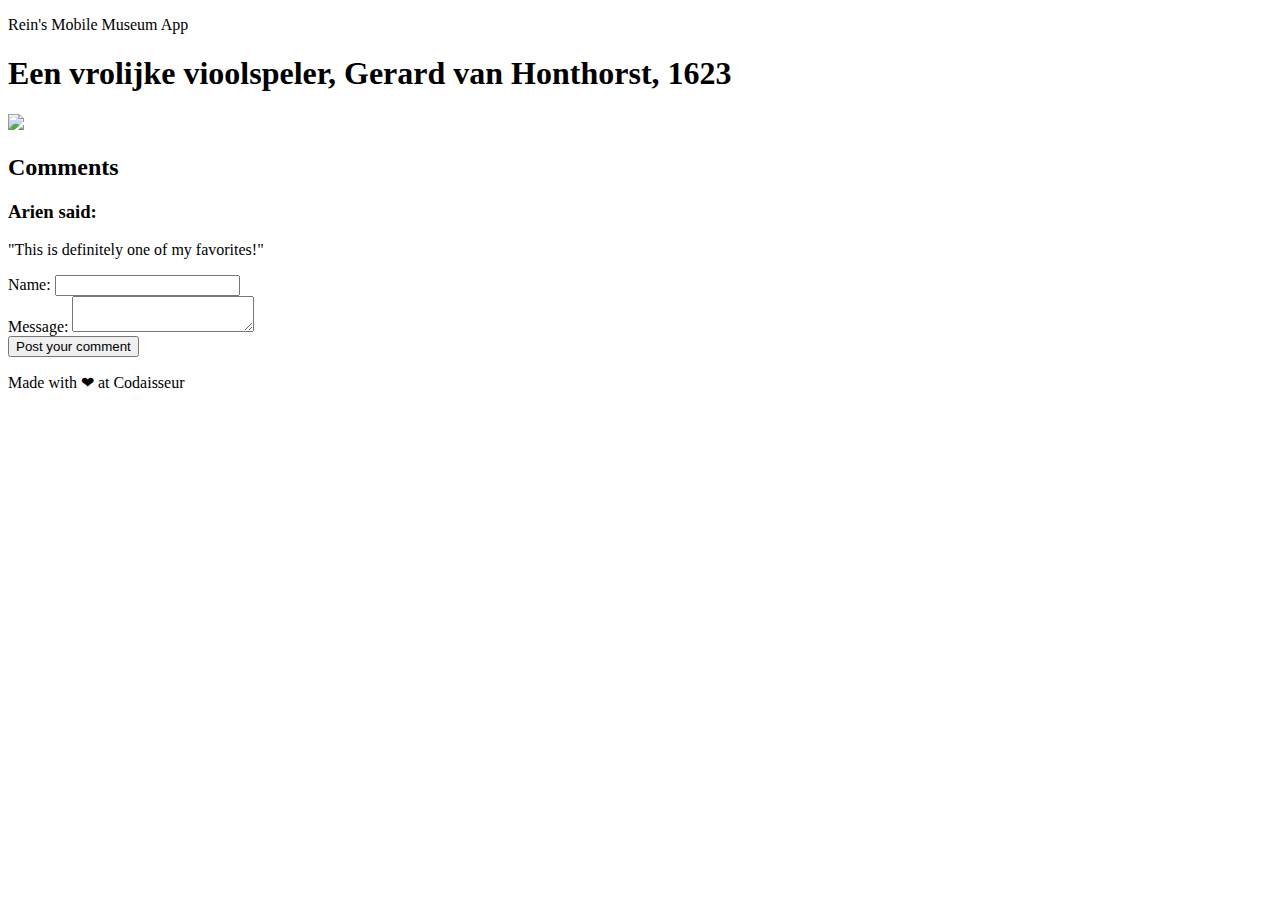
==== pages/detail-page.html @ b26b4a16 "Merge pull request #1 from Reinoptland/feat/structure-index-and-detail-page" ====
<!DOCTYPE html>
<html>
<head>
  <meta charset="utf-8" />
  <meta http-equiv="X-UA-Compatible" content="IE=edge">
  <title>Een vrolijke vioolspeler</title>
  <meta name="viewport" content="width=device-width, initial-scale=1">
  <link rel="stylesheet" type="text/css" media="screen" href="page.css" />
</head>
<body>
  <main>
    <section id='content'>
        <p>Rein's Mobile Museum App</p>
        <h1>Een vrolijke vioolspeler, Gerard van Honthorst, 1623</h1>
        <img src="https://lh3.googleusercontent.com/V3sjNgCA_Jssjm0sTKaPZeOwCv_vAPpjllrAF-yAB8UkqIlc6UX_jxJmxH_axVHTHxlK1E7Slecg8K5bIvSbDlw0zg=s0">
    </section>

    <section id='comments'>
      <h2>Comments</h2>
      
      <section class='comment'>
        <h3>Arien said:</h3>
        <p>"This is definitely one of my favorites!"</p>
      </section>
    </section>

    <form onsubmit="">
      <div class="formSection">
        <label for="name">Name:</label>
        <input type="text" id="name">
      </div>
      <div class="formSection">
        <label for="msg">Message:</label>
        <textarea id="msg"></textarea>
      </div>
      <div class="button">
        <button type="default">Post your comment</button>
      </div>
    </form>
  </main> 

  <footer>
    <p>Made with &#x2764; at Codaisseur</p>
  </footer>
</body>
</html>
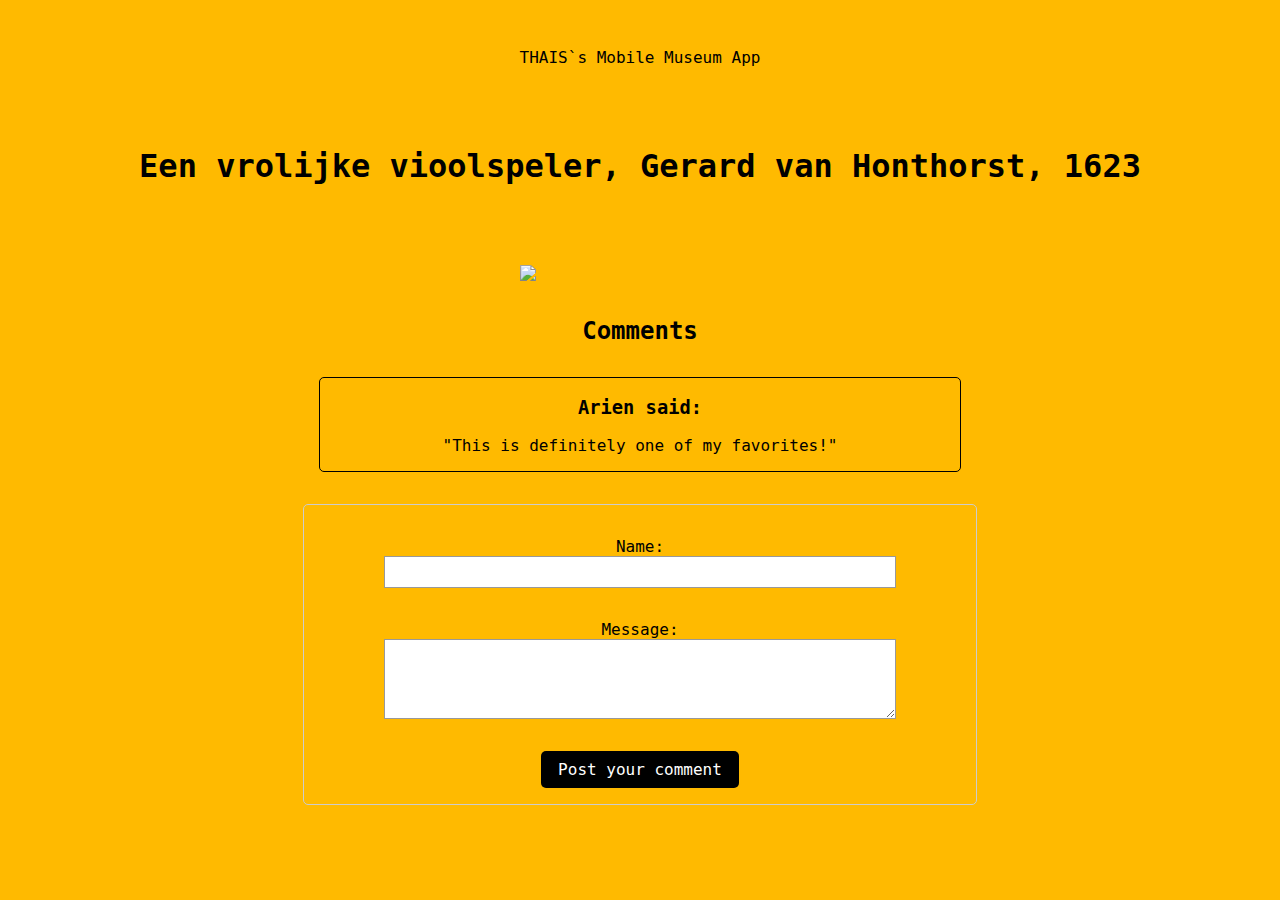
==== commit 17d83c7b: "Add detail-page" ====
--- a/pages/detail-page.html
+++ b/pages/detail-page.html
@@ -1,47 +1,53 @@
-
 <!DOCTYPE html>
 <html>
-<head>
-  <meta charset="utf-8" />
-  <meta http-equiv="X-UA-Compatible" content="IE=edge">
-  <title>Een vrolijke vioolspeler</title>
-  <meta name="viewport" content="width=device-width, initial-scale=1">
-  <link rel="stylesheet" type="text/css" media="screen" href="page.css" />
-</head>
-<body>
-  <main>
-    <section id='content'>
-        <p>Rein's Mobile Museum App</p>
-        <h1>Een vrolijke vioolspeler, Gerard van Honthorst, 1623</h1>
-        <img src="https://lh3.googleusercontent.com/V3sjNgCA_Jssjm0sTKaPZeOwCv_vAPpjllrAF-yAB8UkqIlc6UX_jxJmxH_axVHTHxlK1E7Slecg8K5bIvSbDlw0zg=s0">
+  <head>
+        <meta charset="utf-8">
+        <meta http-equiv="X-UA-Compatible" content="IE=edge">
+        <title>Een vrolijke vioolspeler</title>
+        <meta name="viewport" content="width=device-width, initial-scale=1">
+        <link rel="stylesheet" type="text/css" media="screen" href="page.css">
+        <script src="nl-SK-A-180.js"></script>
+
+  </head>
+
+  <body>
+    <section id="content">
+      <p>THAIS`s Mobile Museum App</p>
+      <h1>Een vrolijke vioolspeler, Gerard van Honthorst, 1623</h1>
+      <img src="https://lh3.googleusercontent.com/V3sjNgCA_Jssjm0sTKaPZeOwCv_vAPpjllrAF-yAB8UkqIlc6UX_jxJmxH_axVHTHxlK1E7Slecg8K5bIvSbDlw0zg=s0">
     </section>
 
-    <section id='comments'>
-      <h2>Comments</h2>
-      
-      <section class='comment'>
-        <h3>Arien said:</h3>
-        <p>"This is definitely one of my favorites!"</p>
-      </section>
+    <section id="comments">
+      <h2>Comments</h2>    
     </section>
 
-    <form onsubmit="">
-      <div class="formSection">
-        <label for="name">Name:</label>
-        <input type="text" id="name">
-      </div>
-      <div class="formSection">
-        <label for="msg">Message:</label>
-        <textarea id="msg"></textarea>
-      </div>
-      <div class="button">
-        <button type="default">Post your comment</button>
-      </div>
-    </form>
-  </main> 
+    <section class="comment">
+      <h3>Arien said:</h3>
+      <p>"This is definitely one of my favorites!"</p>
+    </section>
 
-  <footer>
-    <p>Made with &#x2764; at Codaisseur</p>
-  </footer>
-</body>
-</html>
+    <form onsubmit="submitComment(); return false">
+            <div class="formSection">
+              <label for="name">Name:</label>
+              <input type="text" id="name">
+            </div>
+            <div class="formSection">
+              <label for="msg">Message:</label>
+              <textarea id="msg"></textarea>
+            </div>
+            <div class="button">
+              <button type="default">Post your comment</button>
+            </div>
+          </form>
+
+
+  </body>
+
+
+
+
+
+
+
+
+</html>--- a/pages/page.css
+++ b/pages/page.css
@@ -0,0 +1,97 @@
+body {
+    margin: 0;
+    padding: 2rem 0;
+    width: 100%;
+    background: #FFBA00;
+    font-family: 'Inconsolata', monospace;
+    text-align: center;
+}
+
+main {
+    background: white;
+    width: 90%;
+    margin: auto;
+    border-radius: 5px;
+    padding: 2rem 0;
+}
+
+h1 {
+    margin: 5rem 1rem;
+}
+
+h2 {
+    margin: 2rem auto;
+}
+
+img {
+    width: 50%;
+    min-width: 15rem;
+}
+
+.comment {
+    margin: 1rem auto;
+    border: 1px solid black;
+    border-radius: 5px;
+    max-width: 50%;
+    min-width: 15rem;
+}
+
+form {
+    margin: 2rem auto;
+    width: 50%;
+    min-width: 15rem;
+    padding: 1rem;
+    border: 1px solid #CCC;
+    border-radius: 5px;
+}
+
+.formSection {
+    margin-top: 1rem;
+    margin-bottom: 2rem
+}
+
+label {
+    display: inline-block;
+    width: 80%;
+}
+
+input, textarea {
+    width: 80%;
+    box-sizing: border-box;
+    border: 1px solid #999;
+    min-height: 2rem;
+    font-size: 1.2rem;
+}
+
+input:focus, textarea:focus {
+    border-color: #000;
+}
+
+textarea {
+    vertical-align: top;
+    height: 5rem;
+}
+
+button {
+    padding: 0;
+    font: inherit;
+    color: inherit;
+    background-color: transparent;
+    border: solid 1px transparent;
+    border-radius: 5px;
+    padding: 0.5rem 1rem;
+    color: #ffffff;
+    background-color: black;
+}
+
+button:hover,
+button:focus {
+    color: black;
+    border-color: black;
+    background-color: white;
+}
+
+footer {
+    margin: 3rem;
+    font-size: 1.2rem;
+}
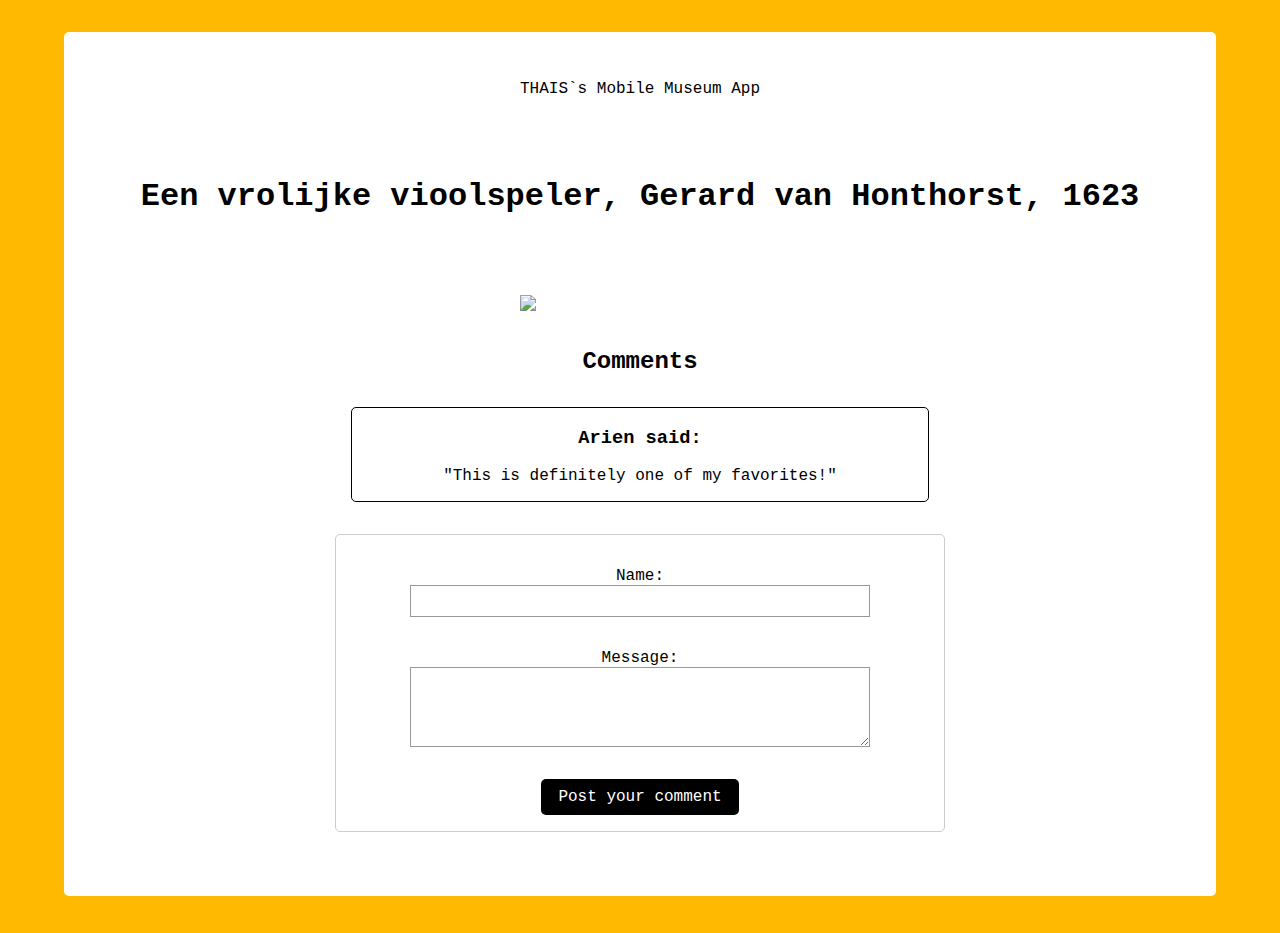
==== commit d63b64bf: "more styling" ====
--- a/pages/detail-page.html
+++ b/pages/detail-page.html
@@ -5,28 +5,29 @@
         <meta http-equiv="X-UA-Compatible" content="IE=edge">
         <title>Een vrolijke vioolspeler</title>
         <meta name="viewport" content="width=device-width, initial-scale=1">
-        <link rel="stylesheet" type="text/css" media="screen" href="page.css">
+        <link rel="stylesheet" type="text/css" media="screen" href="detail-page.css">
         <script src="nl-SK-A-180.js"></script>
 
   </head>
 
   <body>
-    <section id="content">
-      <p>THAIS`s Mobile Museum App</p>
-      <h1>Een vrolijke vioolspeler, Gerard van Honthorst, 1623</h1>
-      <img src="https://lh3.googleusercontent.com/V3sjNgCA_Jssjm0sTKaPZeOwCv_vAPpjllrAF-yAB8UkqIlc6UX_jxJmxH_axVHTHxlK1E7Slecg8K5bIvSbDlw0zg=s0">
-    </section>
+    <main>
+      <section id="content">
+        <p>THAIS`s Mobile Museum App</p>
+        <h1>Een vrolijke vioolspeler, Gerard van Honthorst, 1623</h1>
+        <img src="https://lh3.googleusercontent.com/V3sjNgCA_Jssjm0sTKaPZeOwCv_vAPpjllrAF-yAB8UkqIlc6UX_jxJmxH_axVHTHxlK1E7Slecg8K5bIvSbDlw0zg=s0">
+      </section>
 
-    <section id="comments">
-      <h2>Comments</h2>    
-    </section>
+      <section id="comments">
+        <h2>Comments</h2>    
+      </section>
 
-    <section class="comment">
-      <h3>Arien said:</h3>
-      <p>"This is definitely one of my favorites!"</p>
-    </section>
+      <section class="comment">
+        <h3>Arien said:</h3>
+        <p>"This is definitely one of my favorites!"</p>
+      </section>
 
-    <form onsubmit="submitComment(); return false">
+      <form onsubmit="submitComment(); return false">
             <div class="formSection">
               <label for="name">Name:</label>
               <input type="text" id="name">
@@ -40,7 +41,7 @@
             </div>
           </form>
 
-
+        </main>
   </body>
 
 
--- a/pages/detail-page.css
+++ b/pages/detail-page.css
@@ -0,0 +1,103 @@
+body {
+    margin: 0;
+    padding: 2rem 0;
+    width: 100%;
+    background: #FFBA00;
+    font-family: 'Inconsolata', monospace;
+    text-align: center;
+}
+
+main {
+    background: white;
+    width: 90%;
+    margin: auto;
+    border-radius: 5px;
+    padding: 2rem 0;
+}
+
+img {
+    width: 50%;
+    min-width: 15rem;
+}
+
+h1 {
+    margin: 5rem 1rem;
+}
+
+h2 {
+    margin: 2rem auto;
+}
+
+p {
+    display: block;
+    margin-block-start: 1em;
+    margin-block-end: 1em;
+    margin-inline-start: 0px;
+    margin-inline-end: 0px;
+}
+
+.comment {
+    margin: 1rem auto;
+    border: 1px solid black;
+    border-radius: 5px;
+    max-width: 50%;
+    min-width: 15rem;
+}
+
+h3 {
+    display: block;
+    font-size: 1.17em;
+    margin-block-start: 1em;
+    margin-block-end: 1em;
+    margin-inline-start: 0px;
+    margin-inline-end: 0px;
+    font-weight: bold;
+}
+
+form {
+    margin: 2rem auto;
+    width: 50%;
+    min-width: 15rem;
+    padding: 1rem;
+    border: 1px solid #CCC;
+    border-radius: 5px;
+}
+
+.formSection {
+    margin-top: 1rem;
+    margin-bottom: 2rem;
+}
+
+label {
+    display: inline-block;
+    width: 80%;
+}
+
+input, textarea {
+    width: 80%;
+    box-sizing: border-box;
+    border: 1px solid #999;
+    min-height: 2rem;
+    font-size: 1.2rem;
+}
+textarea {
+    vertical-align: top;
+    height: 5rem;
+}
+
+button {
+    padding: 0;
+    font: inherit;
+    color: inherit;
+    background-color: transparent;
+    border: solid 1px transparent;
+    border-radius: 5px;
+    padding: 0.5rem 1rem;
+    color: #ffffff;
+    background-color: black;
+}
+
+footer {
+    margin: 3rem;
+    font-size: 1.2rem;
+}
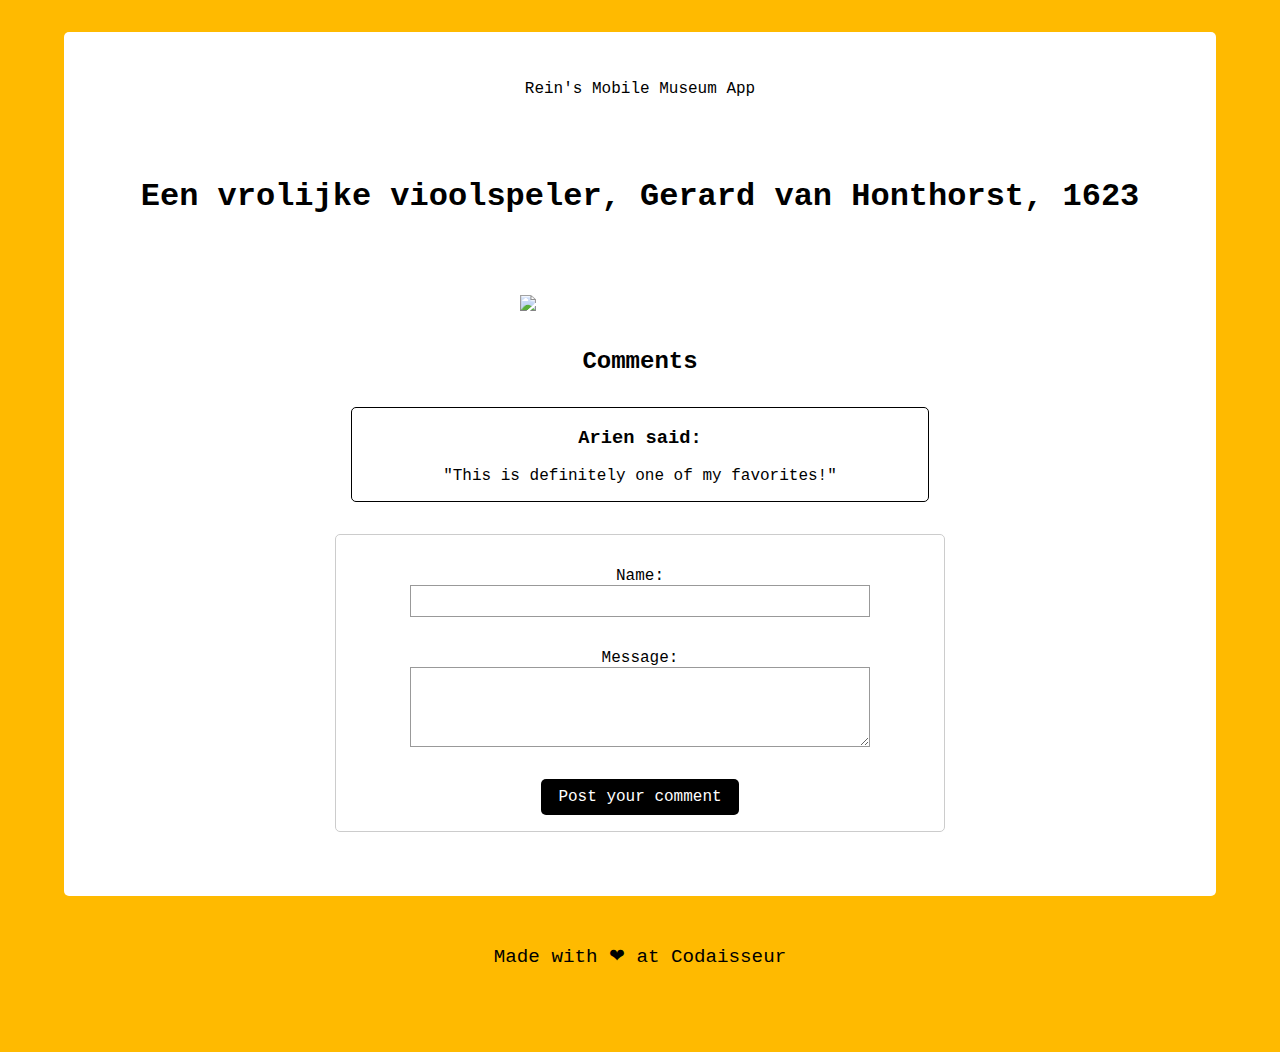
==== commit 8e1656c0: "Set up js files and declare submitComment" ====
--- a/pages/detail-page.html
+++ b/pages/detail-page.html
@@ -1,54 +1,48 @@
+
 <!DOCTYPE html>
 <html>
-  <head>
-        <meta charset="utf-8">
-        <meta http-equiv="X-UA-Compatible" content="IE=edge">
-        <title>Een vrolijke vioolspeler</title>
-        <meta name="viewport" content="width=device-width, initial-scale=1">
-        <link rel="stylesheet" type="text/css" media="screen" href="detail-page.css">
-        <script src="nl-SK-A-180.js"></script>
-
-  </head>
-
-  <body>
-    <main>
-      <section id="content">
-        <p>THAIS`s Mobile Museum App</p>
+<head>
+  <meta charset="utf-8" />
+  <meta http-equiv="X-UA-Compatible" content="IE=edge">
+  <title>Een vrolijke vioolspeler</title>
+  <meta name="viewport" content="width=device-width, initial-scale=1">
+  <link rel="stylesheet" type="text/css" media="screen" href="detail-page.css" />
+  <script src="detail-page.js"></script>
+</head>
+<body>
+  <main>
+    <section id='content'>
+        <p>Rein's Mobile Museum App</p>
         <h1>Een vrolijke vioolspeler, Gerard van Honthorst, 1623</h1>
         <img src="https://lh3.googleusercontent.com/V3sjNgCA_Jssjm0sTKaPZeOwCv_vAPpjllrAF-yAB8UkqIlc6UX_jxJmxH_axVHTHxlK1E7Slecg8K5bIvSbDlw0zg=s0">
-      </section>
+    </section>
 
-      <section id="comments">
-        <h2>Comments</h2>    
-      </section>
-
-      <section class="comment">
+    <section id='comments'>
+      <h2>Comments</h2>
+      
+      <section class='comment'>
         <h3>Arien said:</h3>
         <p>"This is definitely one of my favorites!"</p>
       </section>
+    </section>
 
-      <form onsubmit="submitComment(); return false">
-            <div class="formSection">
-              <label for="name">Name:</label>
-              <input type="text" id="name">
-            </div>
-            <div class="formSection">
-              <label for="msg">Message:</label>
-              <textarea id="msg"></textarea>
-            </div>
-            <div class="button">
-              <button type="default">Post your comment</button>
-            </div>
-          </form>
+    <form onsubmit="submitComment(); //return false">
+      <div class="formSection">
+        <label for="name">Name:</label>
+        <input type="text" id="name">
+      </div>
+      <div class="formSection">
+        <label for="msg">Message:</label>
+        <textarea id="msg"></textarea>
+      </div>
+      <div class="button">
+        <button type="default">Post your comment</button>
+      </div>
+    </form>
+  </main> 
 
-        </main>
-  </body>
-
-
-
-
-
-
-
-
-</html>+  <footer>
+    <p>Made with &#x2764; at Codaisseur</p>
+  </footer>
+</body>
+</html>
